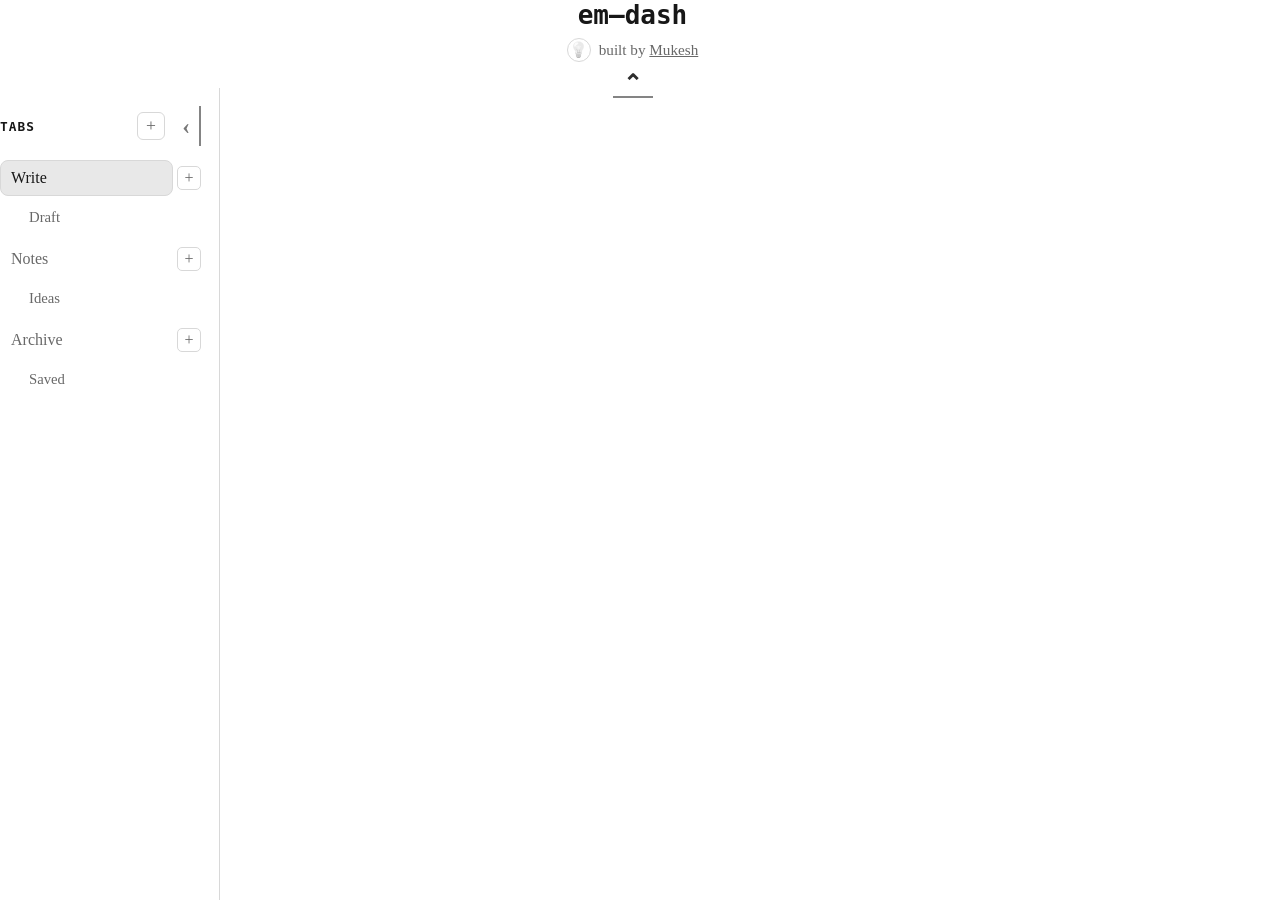
==== index.html @ b26431d6 "Rename sidebar Documents label to Tabs" ====
<!doctype html>
<html lang="en">
<head>
    <meta charset="utf-8">
    <meta name="viewport" content="width=device-width, initial-scale=1">
    <title>em&mdash;dash</title>
    <style>
        :root {
            color-scheme: light;
            --background: #fff;
            --text: #171717;
            --muted: #686868;
            --control: #d8d8d8;
            --hover: #f2f2f2;
            --active: #e8e8e8;
            --rule: #777;
            --flash: rgb(119 119 119 / 14%);
            --flash-edge: rgb(119 119 119 / 62%);
        }

        :root.dark-mode {
            color-scheme: dark;
            --background: #171717;
            --text: #eee;
            --muted: #aaa;
            --control: #505050;
            --hover: #2a2a2a;
            --active: #303030;
            --rule: #8a8a8a;
            --flash: rgb(238 238 238 / 12%);
            --flash-edge: rgb(238 238 238 / 58%);
        }

        html {
            scrollbar-gutter: stable;
            scroll-padding-bottom: 60px;
        }

        * {
            box-sizing: border-box;
        }

        body {
            margin: 0;
            background: var(--background);
            color: var(--text);
        }

        a {
            color: inherit;
        }

        .header {
            position: sticky;
            top: 0;
            z-index: 1;
            display: flex;
            min-height: 88px;
            flex-direction: column;
            align-items: center;
            justify-content: center;
            gap: 8px;
            background: var(--background);
            transition: min-height 180ms ease;
        }

        .header h1,
        .byline {
            margin: 0;
            transition: opacity 180ms ease, transform 180ms ease;
        }

        .header h1,
        .editor {
            font-family: monospace;
        }

        .byline {
            display: flex;
            align-items: center;
            gap: 8px;
            color: var(--muted);
            font-size: 0.95rem;
        }

        button {
            padding: 0;
            background: transparent;
            color: inherit;
            font: inherit;
            cursor: pointer;
        }

        button:focus-visible {
            outline: 2px solid currentColor;
            outline-offset: 3px;
        }

        .theme-toggle {
            display: grid;
            width: 24px;
            height: 24px;
            place-items: center;
            border: 1px solid var(--control);
            border-radius: 50%;
        }

        .theme-toggle::before {
            content: "\1f4a1";
            opacity: 0.45;
            filter: grayscale(1);
            transition: opacity 120ms ease, filter 120ms ease;
        }

        .dark-mode .theme-toggle::before {
            opacity: 1;
            filter: none;
        }

        .theme-toggle:hover,
        .nav-toggle:hover {
            background: var(--hover);
        }

        .nav-toggle {
            display: grid;
            width: 40px;
            height: 28px;
            place-items: center;
            border: 0;
            border-bottom: 2px solid var(--rule);
            opacity: 0.9;
            transition: background 120ms ease, opacity 120ms ease;
        }

        .nav-toggle:hover {
            opacity: 1;
        }

        .nav-toggle::before {
            content: "\2303";
            font-size: 1.45rem;
            font-weight: 600;
            line-height: 0.7;
            animation: chevron 0.8s ease-in-out infinite;
        }

        .nav-collapsed .header {
            min-height: 32px;
        }

        .nav-collapsed .header h1,
        .nav-collapsed .byline {
            position: absolute;
            visibility: hidden;
            opacity: 0;
            transform: translateY(-8px);
        }

        .nav-collapsed .nav-toggle {
            border-top: 2px solid var(--rule);
            border-bottom: 0;
        }

        .nav-collapsed .nav-toggle::before {
            content: "\2304";
        }

        .header.flash {
            animation: flash 420ms ease-out;
        }

        @keyframes chevron {
            50% {
                opacity: 1;
                transform: translateY(3px);
            }
        }

        @keyframes flash {
            28% {
                background: var(--flash);
                box-shadow: inset 0 0 0 2px var(--flash-edge);
            }
        }

        @keyframes sidebar-chevron {
            50% {
                opacity: 1;
                transform: translateX(-3px);
            }
        }

        .workspace {
            display: block;
            width: 100%;
            margin: 0;
            padding: 0 0 40px;
        }

        .sidebar {
            position: fixed;
            left: 0;
            top: 88px;
            z-index: 2;
            width: 220px;
            min-height: calc(100vh - 88px);
            padding: 18px 18px 0 0;
            background: var(--background);
            border-right: 1px solid var(--control);
            color: var(--muted);
            overflow: hidden;
            transition: top 180ms ease, width 180ms ease, min-height 180ms ease, padding 180ms ease;
        }

        .sidebar-collapsed .sidebar {
            width: 42px;
            padding-right: 0;
        }

        .nav-collapsed .sidebar {
            top: 32px;
            min-height: calc(100vh - 32px);
        }

        .sidebar-header {
            display: flex;
            align-items: center;
            justify-content: flex-end;
            gap: 8px;
            margin-bottom: 14px;
        }

        .sidebar-title {
            margin: 0;
            color: var(--text);
            font-family: monospace;
            font-size: 0.8rem;
            letter-spacing: 0.08em;
            text-transform: uppercase;
            transition: opacity 180ms ease, transform 180ms ease;
            margin-right: auto;
        }

        .add-tab,
        .add-subtab {
            display: grid;
            place-items: center;
            border: 1px solid var(--control);
            color: var(--muted);
            background: transparent;
            cursor: pointer;
        }

        .add-tab {
            width: 28px;
            height: 28px;
            border-radius: 6px;
            font-size: 1.1rem;
            line-height: 1;
        }

        .add-tab:hover,
        .add-subtab:hover {
            background: var(--hover);
            color: var(--text);
        }

        .sidebar-toggle {
            display: grid;
            width: 28px;
            height: 40px;
            flex: 0 0 auto;
            place-items: center;
            border: 0;
            border-right: 2px solid var(--rule);
            opacity: 0.9;
            transition: background 120ms ease, opacity 120ms ease;
        }

        .sidebar-toggle:hover {
            background: var(--hover);
            opacity: 1;
        }

        .sidebar-toggle::before {
            content: "\2039";
            font-size: 1.45rem;
            font-weight: 600;
            line-height: 0.7;
            animation: sidebar-chevron 0.8s ease-in-out infinite;
        }

        .sidebar-collapsed .sidebar-toggle {
            border-right: 0;
            border-left: 2px solid var(--rule);
        }

        .sidebar-collapsed .sidebar-toggle::before {
            content: "\203a";
        }

        .sidebar-collapsed .sidebar-title,
        .sidebar-collapsed .tab-list {
            position: absolute;
            visibility: hidden;
            opacity: 0;
            transform: translateX(-8px);
        }

        .sidebar.flash {
            animation: flash 420ms ease-out;
        }

        .tab-list {
            display: grid;
            gap: 6px;
            transition: opacity 180ms ease, transform 180ms ease;
        }

        .tab-group {
            display: grid;
            gap: 4px;
        }

        .tab-row {
            display: grid;
            grid-template-columns: minmax(0, 1fr) 24px;
            gap: 4px;
        }

        .tab-button,
        .tab-rename {
            width: 100%;
            padding: 8px 10px;
            border: 1px solid transparent;
            border-radius: 8px;
            text-align: left;
        }

        .tab-rename {
            background: var(--background);
            color: var(--text);
            font: inherit;
        }

        .tab-button:hover {
            background: var(--hover);
            color: var(--text);
        }

        .tab-button.active {
            border-color: var(--control);
            background: var(--active);
            color: var(--text);
        }

        .subtab-button {
            margin-left: 18px;
            font-size: 0.92rem;
        }

        .add-subtab {
            width: 24px;
            height: 24px;
            align-self: center;
            border-radius: 5px;
            font-size: 1rem;
            line-height: 1;
        }

        main {
            min-width: 0;
        }

        .editor {
            min-height: 60vh;
            max-width: 760px;
            margin: 0 auto;
            padding: 18px 28px 60px;
            outline: none;
            font-size: 18px;
            line-height: 1.25;
        }

        @media (max-width: 640px) {
            .workspace {
                display: block;
                padding: 0 14px 32px;
            }

            .sidebar {
                position: static;
                width: auto;
                min-height: 0;
                padding: 12px 0;
                border-right: 0;
                border-bottom: 1px solid var(--control);
            }

            .sidebar-collapsed .sidebar {
                width: auto;
            }

            .tab-list {
                grid-auto-flow: column;
                grid-auto-columns: minmax(130px, 1fr);
                overflow-x: auto;
                padding-bottom: 6px;
            }

            main {
                padding-left: 0;
            }
        }

        @media (prefers-reduced-motion: reduce) {
            .header,
            .header *,
            .header *::before,
            .workspace,
            .sidebar,
            .sidebar *,
            .sidebar *::before {
                animation: none;
                transition: none;
            }
        }
    </style>
</head>
<body>
    <header class="header" id="header">
        <h1>em&mdash;dash</h1>
        <p class="byline">
            <button
                class="theme-toggle"
                id="theme-toggle"
                type="button"
                aria-label="Switch to dark mode"
                aria-pressed="false"
                title="Switch to dark mode"></button>
            <span>built by <a href="../index.html">Mukesh</a></span>
        </p>
        <button
            class="nav-toggle"
            id="nav-toggle"
            type="button"
            aria-controls="header"
            aria-expanded="true"
            aria-label="Collapse top bar"
            title="Collapse top bar"></button>
    </header>

    <div class="workspace">
        <aside class="sidebar" id="sidebar" aria-label="Tabs">
            <div class="sidebar-header">
                <h2 class="sidebar-title">Tabs</h2>
                <button class="add-tab" id="add-tab" type="button" aria-label="Add tab" title="Add tab">+</button>
                <button
                    class="sidebar-toggle"
                    id="sidebar-toggle"
                    type="button"
                    aria-controls="tab-list"
                    aria-expanded="true"
                    aria-label="Collapse sidebar"
                    title="Collapse sidebar"></button>
            </div>
            <nav class="tab-list" id="tab-list" aria-label="Document tabs"></nav>
        </aside>

        <main>
            <div
                class="editor"
                id="editor"
                contenteditable="true"
                role="textbox"
                aria-multiline="true"></div>
        </main>
    </div>

    <script>
        const root = document.documentElement;
        const header = document.getElementById("header");
        const editor = document.getElementById("editor");
        const sidebar = document.getElementById("sidebar");
        const tabList = document.getElementById("tab-list");
        const addTabButton = document.getElementById("add-tab");
        const navToggle = document.getElementById("nav-toggle");
        const sidebarToggle = document.getElementById("sidebar-toggle");
        const themeToggle = document.getElementById("theme-toggle");
        const caretAnchor = "\u200B";
        const graphemes = new Intl.Segmenter(undefined, { granularity: "grapheme" });
        const inlinePattern = /(?<!\*)(\*{1,3})([^*]+)\1(?!\*)|(?<!_)_([^_]+)_(?!_)/g;
        const defaultTabs = [
            { id: "write", label: "Write", subtabs: [{ id: "draft", label: "Draft" }] },
            { id: "notes", label: "Notes", subtabs: [{ id: "ideas", label: "Ideas" }] },
            { id: "archive", label: "Archive", subtabs: [{ id: "saved", label: "Saved" }] }
        ];
        const tabs = loadTabs();
        let tabClickTimer = null;
        const tabDoubleClickWindow = 400;
        let activeTab = tabs.some((tab) => tab.id === load("active-tab")) ? load("active-tab") : tabs[0].id;
        let activeSubtab = load("active-subtab");
        if (!tabs.find((tab) => tab.id === activeTab)?.subtabs.some((subtab) => subtab.id === activeSubtab)) {
            activeSubtab = null;
        }

        function load(name) {
            try {
                return localStorage.getItem(`em-dash-${name}`);
            } catch {
                return null;
            }
        }

        function save(name, value) {
            try {
                localStorage.setItem(`em-dash-${name}`, value);
            } catch {}
        }

        function cloneDefaultTabs() {
            return defaultTabs.map((tab) => ({
                ...tab,
                subtabs: tab.subtabs.map((subtab) => ({ ...subtab }))
            }));
        }

        function createId(prefix) {
            if (crypto.randomUUID) {
                return `${prefix}-${crypto.randomUUID()}`;
            }
            return `${prefix}-${Date.now()}-${Math.random().toString(36).slice(2)}`;
        }

        function normalizeTabs(value) {
            if (!Array.isArray(value)) {
                return null;
            }

            const normalized = value
                .filter((tab) => tab && typeof tab.id === "string" && typeof tab.label === "string")
                .map((tab) => ({
                    id: tab.id,
                    label: tab.label.trim() || "Untitled tab",
                    subtabs: Array.isArray(tab.subtabs)
                        ? tab.subtabs
                            .filter((subtab) => subtab && typeof subtab.id === "string" && typeof subtab.label === "string")
                            .map((subtab) => ({ id: subtab.id, label: subtab.label.trim() || "Untitled subtab" }))
                        : tab.subtab && typeof tab.subtab.id === "string"
                            ? [{ id: tab.subtab.id, label: tab.subtab.label || "Untitled subtab" }]
                            : []
                }));

            return normalized.length ? normalized : null;
        }

        function loadTabs() {
            const stored = load("tabs");
            if (!stored) {
                return cloneDefaultTabs();
            }

            try {
                const parsed = JSON.parse(stored);
                const loadedTabs = normalizeTabs(parsed);
                if (loadedTabs) {
                    return loadedTabs;
                }

                const legacyTabs = defaultTabs.map((tab) => ({
                    ...tab,
                    label: parsed[tab.id]?.label || tab.label,
                    subtabs: parsed[tab.id]?.subtab
                        ? [{ ...tab.subtabs[0], label: parsed[tab.id].subtab }]
                        : tab.subtabs.map((subtab) => ({ ...subtab }))
                }));
                return legacyTabs;
            } catch {
                return cloneDefaultTabs();
            }
        }

        function saveTabs() {
            save("tabs", JSON.stringify(tabs));
        }

        function currentDocumentKey() {
            return ["draft", activeTab, activeSubtab].filter(Boolean).join("-");
        }

        function saveDraft() {
            save(currentDocumentKey(), editor.innerHTML.replaceAll(caretAnchor, ""));
        }

        function loadDraft() {
            const legacyDraft = activeTab === tabs[0].id && !activeSubtab ? load("draft") : null;
            editor.innerHTML = load(currentDocumentKey()) ?? legacyDraft ?? "";
            const activeTabData = tabs.find((tab) => tab.id === activeTab);
            const activeLabel = activeTabData?.label;
            const subtabLabel = activeTabData?.subtabs.find((subtab) => subtab.id === activeSubtab)?.label;
            editor.setAttribute("aria-label", `${activeLabel}${subtabLabel ? `, ${subtabLabel}` : ""} document`);
        }

        function setActiveDocument(tabId, subtabId = null, persist = false) {
            saveDraft();
            activeTab = tabId;
            activeSubtab = subtabId;
            renderTabs();
            loadDraft();
            if (persist) {
                save("active-tab", activeTab);
                save("active-subtab", activeSubtab ?? "");
            }
            editor.focus({ preventScroll: true });
        }

        function renderTabs() {
            tabList.replaceChildren(...tabs.map((tab) => {
                const group = document.createElement("div");
                group.className = "tab-group";

                const tabRow = document.createElement("div");
                tabRow.className = "tab-row";
                tabRow.append(createTabButton(tab, tab.label, null));
                tabRow.append(createAddSubtabButton(tab));
                group.append(tabRow);
                group.append(...tab.subtabs.map((subtab) => createTabButton(tab, subtab.label, subtab)));

                return group;
            }));
        }

        function createTabButton(tab, label, subtab) {
            const isSubtab = Boolean(subtab);
            const isActive = activeTab === tab.id && activeSubtab === (subtab?.id ?? null);
            const button = document.createElement("button");
            button.className = `tab-button${isSubtab ? " subtab-button" : ""}${isActive ? " active" : ""}`;
            button.type = "button";
            button.textContent = label;
            button.dataset.tabId = tab.id;
            if (subtab) {
                button.dataset.subtabId = subtab.id;
            }
            button.setAttribute("aria-pressed", String(isActive));
            button.title = "Double-click to rename";
            button.addEventListener("click", () => {
                clearTimeout(tabClickTimer);
                tabClickTimer = setTimeout(() => {
                    tabClickTimer = null;
                    setActiveDocument(tab.id, subtab?.id ?? null, true);
                }, tabDoubleClickWindow);
            });
            button.addEventListener("dblclick", (event) => {
                event.preventDefault();
                clearTimeout(tabClickTimer);
                startRename(button, tab, subtab);
            });
            return button;
        }

        function createAddSubtabButton(tab) {
            const button = document.createElement("button");
            button.className = "add-subtab";
            button.type = "button";
            button.textContent = "+";
            button.title = `Add subtab to ${tab.label}`;
            button.setAttribute("aria-label", `Add subtab to ${tab.label}`);
            button.addEventListener("click", () => addSubtab(tab));
            return button;
        }

        function focusRename(tabId, subtabId = null) {
            const selector = subtabId
                ? `.tab-button[data-tab-id="${tabId}"][data-subtab-id="${subtabId}"]`
                : `.tab-button[data-tab-id="${tabId}"]:not([data-subtab-id])`;
            const button = tabList.querySelector(selector);
            if (button) {
                startRename(button, tabs.find((tab) => tab.id === tabId), subtabId
                    ? tabs.find((tab) => tab.id === tabId).subtabs.find((subtab) => subtab.id === subtabId)
                    : null);
            }
        }

        function addTab() {
            const tab = { id: createId("tab"), label: "New tab", subtabs: [] };
            tabs.push(tab);
            saveTabs();
            setActiveDocument(tab.id, null, true);
            focusRename(tab.id);
        }

        function addSubtab(tab) {
            const subtab = { id: createId("subtab"), label: "New subtab" };
            tab.subtabs.push(subtab);
            saveTabs();
            setActiveDocument(tab.id, subtab.id, true);
            focusRename(tab.id, subtab.id);
        }

        function startRename(button, tab, subtab) {
            clearTimeout(tabClickTimer);
            const input = document.createElement("input");
            input.className = button.className.replace("tab-button", "tab-rename");
            input.value = subtab ? subtab.label : tab.label;
            input.setAttribute("aria-label", `Rename ${subtab ? "subtab" : "tab"}`);
            button.replaceWith(input);
            input.focus();
            input.select();

            let renamed = false;
            const finish = (commit) => {
                if (renamed) {
                    return;
                }
                renamed = true;
                if (commit) {
                    const nextLabel = input.value.trim();
                    if (nextLabel) {
                        if (subtab) {
                            subtab.label = nextLabel;
                        } else {
                            tab.label = nextLabel;
                        }
                        saveTabs();
                    }
                }
                renderTabs();
                loadDraft();
            };

            input.addEventListener("blur", () => finish(true), { once: true });
            input.addEventListener("keydown", (event) => {
                if (event.key === "Enter") {
                    event.preventDefault();
                    finish(true);
                } else if (event.key === "Escape") {
                    event.preventDefault();
                    finish(false);
                }
            });
        }

        function setDarkMode(dark, persist = false) {
            const action = dark ? "Switch to light mode" : "Switch to dark mode";
            root.classList.toggle("dark-mode", dark);
            themeToggle.setAttribute("aria-pressed", String(dark));
            themeToggle.setAttribute("aria-label", action);
            themeToggle.title = action;

            if (persist) {
                save("dark-mode", dark);
            }
        }

        function setSidebarCollapsed(collapsed, persist = false) {
            const action = collapsed ? "Expand sidebar" : "Collapse sidebar";
            root.classList.toggle("sidebar-collapsed", collapsed);
            sidebarToggle.setAttribute("aria-expanded", String(!collapsed));
            sidebarToggle.setAttribute("aria-label", action);
            sidebarToggle.title = action;

            if (persist) {
                sidebar.classList.remove("flash");
                requestAnimationFrame(() => sidebar.classList.add("flash"));
                save("sidebar-collapsed", collapsed);
            }
        }

        function setNavCollapsed(collapsed, persist = false) {
            const action = collapsed ? "Expand top bar" : "Collapse top bar";
            root.classList.toggle("nav-collapsed", collapsed);
            navToggle.setAttribute("aria-expanded", String(!collapsed));
            navToggle.setAttribute("aria-label", action);
            navToggle.title = action;

            if (persist) {
                header.classList.remove("flash");
                requestAnimationFrame(() => header.classList.add("flash"));
                save("nav-collapsed", collapsed);
            }
        }

        header.addEventListener("mousedown", (event) => {
            if (event.target.closest("button")) {
                event.preventDefault();
            }
        });

        themeToggle.addEventListener("click", () => {
            setDarkMode(!root.classList.contains("dark-mode"), true);
            editor.focus({ preventScroll: true });
        });

        navToggle.addEventListener("click", () => {
            setNavCollapsed(!root.classList.contains("nav-collapsed"), true);
            editor.focus({ preventScroll: true });
        });

        addTabButton.addEventListener("click", addTab);

        sidebarToggle.addEventListener("click", () => {
            setSidebarCollapsed(!root.classList.contains("sidebar-collapsed"), true);
            editor.focus({ preventScroll: true });
        });

        editor.addEventListener("beforeinput", (event) => {
            if (event.inputType !== "deleteContentBackward") {
                return;
            }

            const selection = getSelection();
            const node = selection.anchorNode;
            const offset = selection.anchorOffset;

            if (selection.isCollapsed && node?.nodeType === Node.TEXT_NODE && node.data[offset - 1] === caretAnchor) {
                let previous = offset === 1 ? node.previousSibling : null;

                while (previous?.nodeType === Node.TEXT_NODE && !previous.data) {
                    const empty = previous;
                    previous = previous.previousSibling;
                    empty.remove();
                }

                if (previous?.nodeType === Node.ELEMENT_NODE && previous.matches("strong, em")) {
                    event.preventDefault();
                    const walker = document.createTreeWalker(previous, NodeFilter.SHOW_TEXT);
                    let lastText;

                    while (walker.nextNode()) {
                        lastText = walker.currentNode;
                    }

                    if (lastText?.data) {
                        const last = [...graphemes.segment(lastText.data)].at(-1);
                        lastText.deleteData(last.index, lastText.length - last.index);
                    }
                    previous.after(node);
                    if (!previous.textContent) {
                        previous.remove();
                    }

                    selection.collapse(node, node.length);
                    saveDraft();
                    return;
                }

                node.deleteData(offset - 1, 1);
                selection.collapse(node, offset - 1);
            }
        });

        editor.addEventListener("input", (event) => {
            if (event.data !== " " || !formatBlock()) {
                formatInline();
            }
            saveDraft();
        });

        function formatBlock() {
            const selection = getSelection();
            const anchor = selection.anchorNode;
            const element = anchor?.nodeType === Node.ELEMENT_NODE ? anchor : anchor?.parentElement;
            let block = element?.closest("div, p, h1, h2, h3, blockquote, li");

            if (!selection.rangeCount || !block) {
                return false;
            }

            const text = block.textContent.replaceAll(caretAnchor, "");
            const match = /^(#{1,3}|>|-|\d+\.)\s/.exec(text);
            if (!match) {
                return false;
            }

            if (block === editor) {
                block = document.createElement("div");
                block.append(...editor.childNodes);
                editor.append(block);
            }

            const mark = match[1];
            const content = text.slice(match[0].length);

            if (mark.startsWith("#")) {
                replaceBlock(block, `h${mark.length}`, content);
            } else if (mark === ">") {
                replaceBlock(block, "blockquote", content);
            } else {
                replaceWithList(block, mark === "-" ? "ul" : "ol", content);
            }
            return true;
        }

        function replaceBlock(block, tag, text) {
            const replacement = document.createElement(tag);
            replacement.append(text || document.createElement("br"));
            block.replaceWith(replacement);
            placeCaretAtEnd(replacement);
        }

        function replaceWithList(block, tag, text) {
            if (block.matches("li") && block.parentElement?.matches(tag)) {
                block.replaceChildren(text || document.createElement("br"));
                placeCaretAtEnd(block);
                return;
            }

            const list = document.createElement(tag);
            const item = document.createElement("li");
            item.append(text || document.createElement("br"));
            list.append(item);
            block.replaceWith(list);
            placeCaretAtEnd(item);
        }

        function formatInline() {
            const caret = markCaret();
            const cleanup = document.createTreeWalker(editor, NodeFilter.SHOW_TEXT);
            while (cleanup.nextNode()) {
                cleanup.currentNode.data = cleanup.currentNode.data.replaceAll(caretAnchor, "");
            }
            editor.normalize();

            const walker = document.createTreeWalker(editor, NodeFilter.SHOW_TEXT);
            const nodes = [];

            while (walker.nextNode()) {
                const node = walker.currentNode;
                if (node.data.trim() && !node.parentElement?.closest("strong, em, [data-caret]")) {
                    nodes.push(node);
                }
            }
            nodes.forEach(formatTextNode);
            restoreCaret(caret);
        }

        function formatTextNode(node) {
            const fragment = document.createDocumentFragment();
            let end = 0;
            let changed = false;

            for (const match of node.data.matchAll(inlinePattern)) {
                const mark = match[1] || "_";
                const text = match[2] ?? match[3];
                let element = document.createElement(mark.length === 2 ? "strong" : "em");
                element.textContent = text;

                if (mark.length === 3) {
                    const strong = document.createElement("strong");
                    strong.append(element);
                    element = strong;
                }

                fragment.append(node.data.slice(end, match.index), element);
                end = match.index + match[0].length;
                changed = true;
            }

            if (changed) {
                fragment.append(node.data.slice(end));
                node.replaceWith(fragment);
            }
        }

        function markCaret() {
            const selection = getSelection();
            if (!selection.rangeCount) {
                return null;
            }

            const marker = document.createElement("span");
            marker.dataset.caret = "";
            selection.getRangeAt(0).insertNode(marker);
            return marker;
        }

        function restoreCaret(marker) {
            if (!marker?.isConnected) {
                return;
            }

            const anchor = document.createTextNode(caretAnchor);
            marker.replaceWith(anchor);
            const range = document.createRange();
            range.setStart(anchor, 1);
            range.collapse(true);

            const selection = getSelection();
            selection.removeAllRanges();
            selection.addRange(range);
        }

        function placeCaretAtEnd(element) {
            const range = document.createRange();
            range.selectNodeContents(element);
            range.collapse(false);

            const selection = getSelection();
            selection.removeAllRanges();
            selection.addRange(range);
        }

        setDarkMode(load("dark-mode") === "true");
        setNavCollapsed(load("nav-collapsed") === "true");
        setSidebarCollapsed(load("sidebar-collapsed") === "true");
        renderTabs();
        loadDraft();
        editor.focus();
    </script>
</body>
</html>
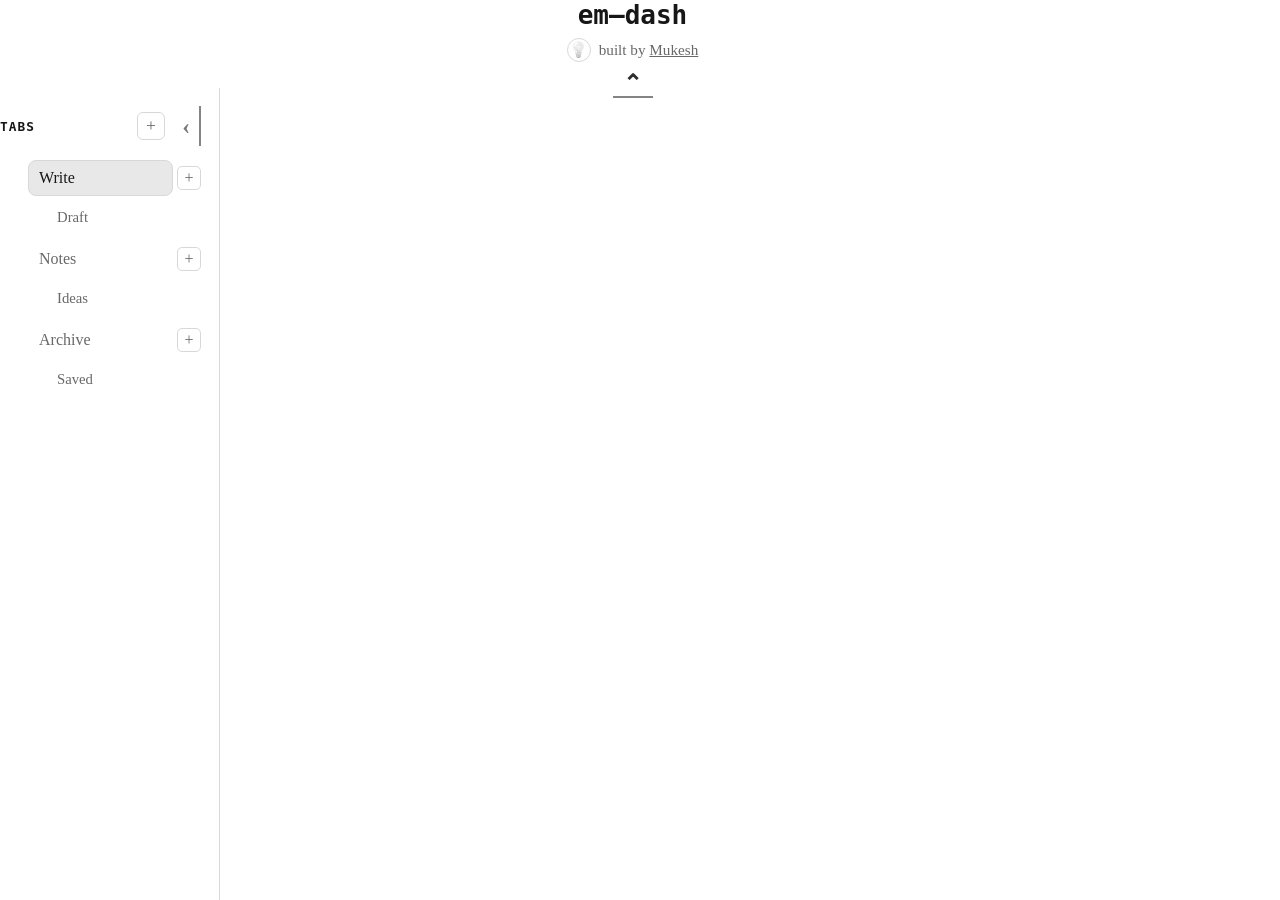
==== commit 344d5564: "Add tab and subtab deletion controls" ====
--- a/index.html
+++ b/index.html
@@ -323,9 +323,10 @@
             gap: 4px;
         }
 
-        .tab-row {
+        .tab-row,
+        .subtab-row {
             display: grid;
-            grid-template-columns: minmax(0, 1fr) 24px;
+            grid-template-columns: 24px minmax(0, 1fr) 24px;
             gap: 4px;
         }
 
@@ -356,8 +357,41 @@
         }
 
         .subtab-button {
+            font-size: 0.92rem;
+        }
+
+        .subtab-row {
             margin-left: 18px;
-            font-size: 0.92rem;
+        }
+
+        .delete-tab {
+            display: grid;
+            width: 24px;
+            height: 24px;
+            align-self: center;
+            place-items: center;
+            border: 1px solid transparent;
+            border-radius: 5px;
+            color: var(--muted);
+            opacity: 0;
+            transition: background 120ms ease, color 120ms ease, opacity 120ms ease;
+        }
+
+        .tab-row:hover .delete-tab,
+        .subtab-row:hover .delete-tab,
+        .delete-tab:focus-visible {
+            opacity: 1;
+        }
+
+        .delete-tab:hover {
+            background: var(--hover);
+            color: var(--text);
+        }
+
+        .delete-tab svg {
+            width: 14px;
+            height: 14px;
+            fill: currentColor;
         }
 
         .add-subtab {
@@ -622,10 +656,18 @@
 
                 const tabRow = document.createElement("div");
                 tabRow.className = "tab-row";
+                tabRow.append(createDeleteButton(tab, null));
                 tabRow.append(createTabButton(tab, tab.label, null));
                 tabRow.append(createAddSubtabButton(tab));
                 group.append(tabRow);
-                group.append(...tab.subtabs.map((subtab) => createTabButton(tab, subtab.label, subtab)));
+                group.append(...tab.subtabs.map((subtab) => {
+                    const subtabRow = document.createElement("div");
+                    subtabRow.className = "subtab-row";
+                    subtabRow.append(createDeleteButton(tab, subtab));
+                    subtabRow.append(createTabButton(tab, subtab.label, subtab));
+                    subtabRow.append(document.createElement("span"));
+                    return subtabRow;
+                }));
 
                 return group;
             }));
@@ -668,6 +710,58 @@
             button.setAttribute("aria-label", `Add subtab to ${tab.label}`);
             button.addEventListener("click", () => addSubtab(tab));
             return button;
+        }
+
+        function createDeleteButton(tab, subtab) {
+            const itemLabel = subtab ? subtab.label : tab.label;
+            const button = document.createElement("button");
+            button.className = "delete-tab";
+            button.type = "button";
+            button.innerHTML = '<svg viewBox="0 0 24 24" aria-hidden="true"><path d="M9 3h6l1 2h4v2h-1v13H5V7H4V5h4l1-2zm-2 4v11h10V7H7zm2 2h2v7H9V9zm4 0h2v7h-2V9z"></path></svg>';
+            const canDelete = Boolean(subtab) || tabs.length > 1;
+            button.title = canDelete ? `Delete ${itemLabel}` : "At least one tab is required";
+            button.setAttribute("aria-label", button.title);
+            button.disabled = !canDelete;
+            button.addEventListener("click", (event) => {
+                event.stopPropagation();
+                deleteTabItem(tab, subtab);
+            });
+            return button;
+        }
+
+        function deleteTabItem(tab, subtab) {
+            const itemLabel = subtab ? subtab.label : tab.label;
+            if (!subtab && tabs.length === 1) {
+                return;
+            }
+            const subtabWarning = !subtab && tab.subtabs.length
+                ? ` ${tab.subtabs.length} subtab${tab.subtabs.length === 1 ? "" : "s"} will also be deleted.`
+                : "";
+            if (!window.confirm(`Delete ${itemLabel}?${subtabWarning}`)) {
+                return;
+            }
+
+            saveDraft();
+            if (subtab) {
+                tab.subtabs = tab.subtabs.filter((candidate) => candidate.id !== subtab.id);
+                saveTabs();
+                if (activeTab === tab.id && activeSubtab === subtab.id) {
+                    setActiveDocument(tab.id, tab.subtabs[0]?.id ?? null, true);
+                } else {
+                    renderTabs();
+                }
+                return;
+            }
+
+            const deletedIndex = tabs.findIndex((candidate) => candidate.id === tab.id);
+            tabs.splice(deletedIndex, 1);
+            saveTabs();
+            if (activeTab === tab.id) {
+                const nextTab = tabs[deletedIndex] || tabs[deletedIndex - 1] || tabs[0];
+                setActiveDocument(nextTab.id, nextTab.subtabs[0]?.id ?? null, true);
+            } else {
+                renderTabs();
+            }
         }
 
         function focusRename(tabId, subtabId = null) {
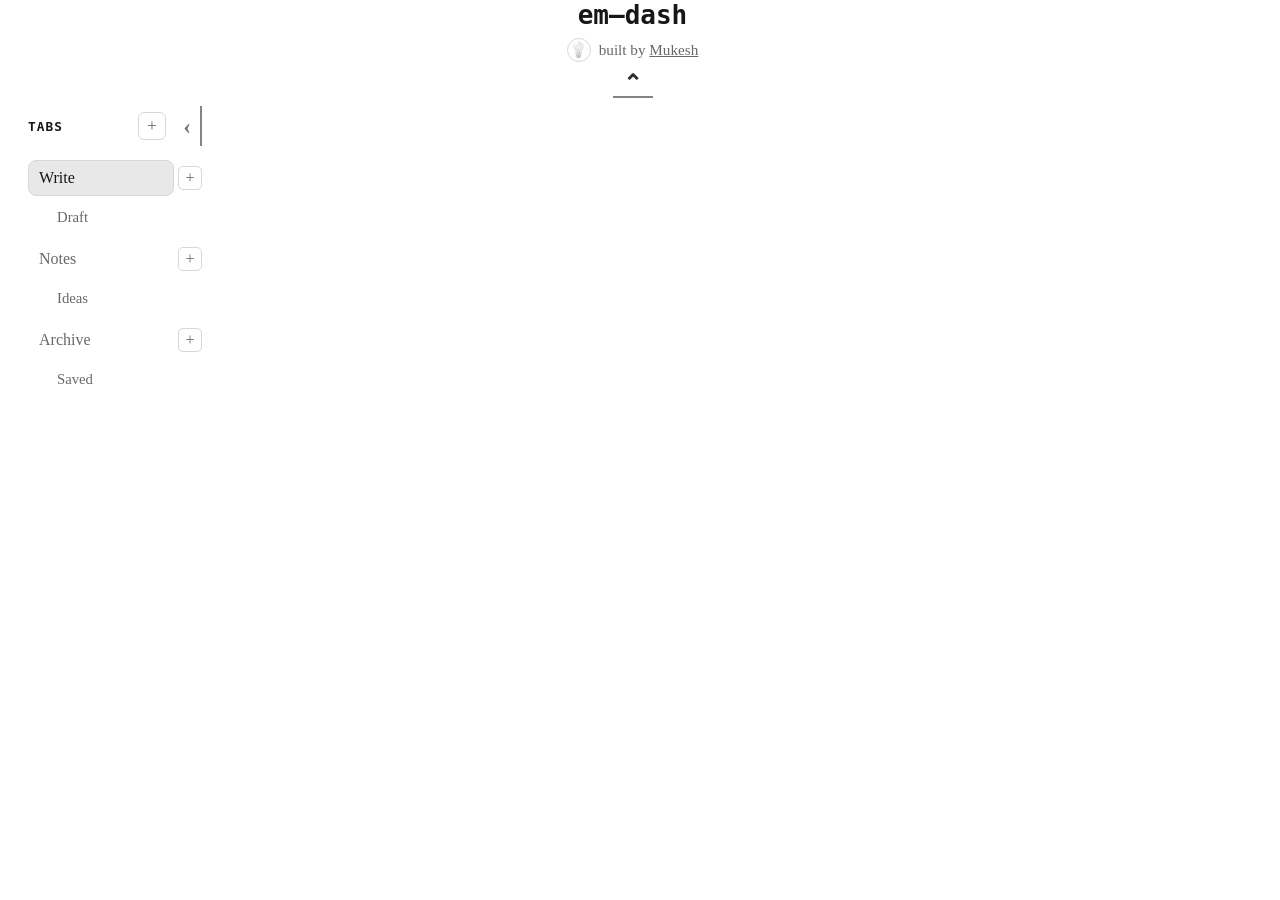
==== commit 29afb7d2: "Position sidebar title independently of header controls" ====
--- a/index.html
+++ b/index.html
@@ -207,7 +207,6 @@
             min-height: calc(100vh - 88px);
             padding: 18px 18px 0 0;
             background: var(--background);
-            border-right: 1px solid var(--control);
             color: var(--muted);
             overflow: hidden;
             transition: top 180ms ease, width 180ms ease, min-height 180ms ease, padding 180ms ease;
@@ -224,6 +223,7 @@
         }
 
         .sidebar-header {
+            position: relative;
             display: flex;
             align-items: center;
             justify-content: flex-end;
@@ -232,6 +232,8 @@
         }
 
         .sidebar-title {
+            position: absolute;
+            left: 28px;
             margin: 0;
             color: var(--text);
             font-family: monospace;
@@ -239,7 +241,6 @@
             letter-spacing: 0.08em;
             text-transform: uppercase;
             transition: opacity 180ms ease, transform 180ms ease;
-            margin-right: auto;
         }
 
         .add-tab,
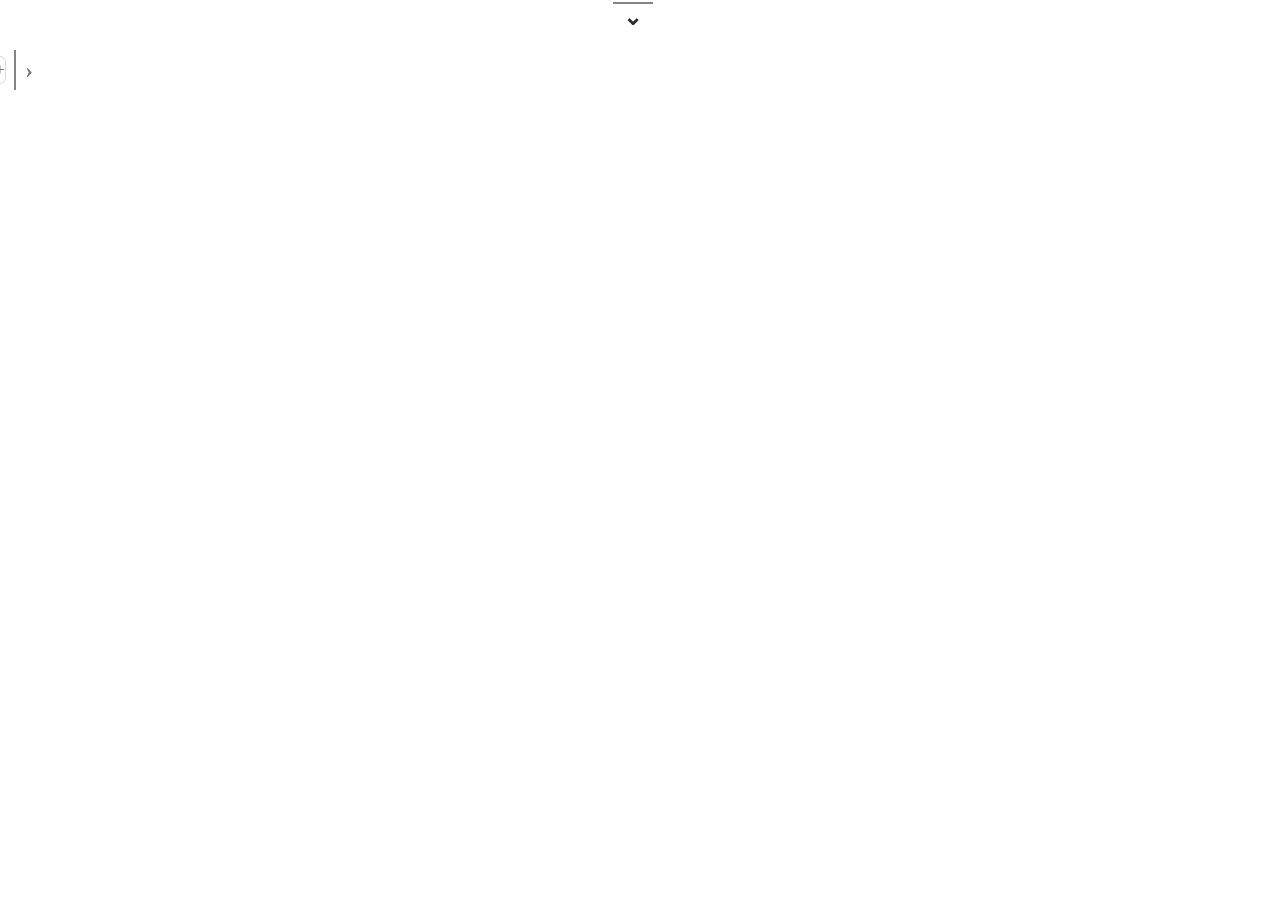
==== commit 560c5bd7: "Improve tab navigation layout and persistence" ====
--- a/index.html
+++ b/index.html
@@ -96,11 +96,19 @@
             outline-offset: 3px;
         }
 
+        .theme-toggle,
+        .nav-toggle,
+        .sidebar-toggle,
+        .add-tab,
+        .add-subtab,
+        .delete-tab {
+            display: grid;
+            place-items: center;
+        }
+
         .theme-toggle {
-            display: grid;
             width: 24px;
             height: 24px;
-            place-items: center;
             border: 1px solid var(--control);
             border-radius: 50%;
         }
@@ -118,15 +126,17 @@
         }
 
         .theme-toggle:hover,
-        .nav-toggle:hover {
+        .nav-toggle:hover,
+        .sidebar-toggle:hover,
+        .add-tab:hover,
+        .add-subtab:hover,
+        .delete-tab:hover {
             background: var(--hover);
         }
 
         .nav-toggle {
-            display: grid;
             width: 40px;
             height: 28px;
-            place-items: center;
             border: 0;
             border-bottom: 2px solid var(--rule);
             opacity: 0.9;
@@ -192,24 +202,22 @@
         }
 
         .workspace {
-            display: block;
-            width: 100%;
-            margin: 0;
-            padding: 0 0 40px;
+            padding-bottom: 40px;
         }
 
         .sidebar {
             position: fixed;
             left: 0;
             top: 88px;
+            bottom: 0;
             z-index: 2;
             width: 220px;
-            min-height: calc(100vh - 88px);
             padding: 18px 18px 0 0;
             background: var(--background);
             color: var(--muted);
-            overflow: hidden;
-            transition: top 180ms ease, width 180ms ease, min-height 180ms ease, padding 180ms ease;
+            overflow-x: hidden;
+            overflow-y: auto;
+            transition: top 180ms ease, width 180ms ease, padding 180ms ease;
         }
 
         .sidebar-collapsed .sidebar {
@@ -219,7 +227,6 @@
 
         .nav-collapsed .sidebar {
             top: 32px;
-            min-height: calc(100vh - 32px);
         }
 
         .sidebar-header {
@@ -245,12 +252,8 @@
 
         .add-tab,
         .add-subtab {
-            display: grid;
-            place-items: center;
             border: 1px solid var(--control);
             color: var(--muted);
-            background: transparent;
-            cursor: pointer;
         }
 
         .add-tab {
@@ -263,16 +266,13 @@
 
         .add-tab:hover,
         .add-subtab:hover {
-            background: var(--hover);
             color: var(--text);
         }
 
         .sidebar-toggle {
-            display: grid;
             width: 28px;
             height: 40px;
             flex: 0 0 auto;
-            place-items: center;
             border: 0;
             border-right: 2px solid var(--rule);
             opacity: 0.9;
@@ -280,7 +280,6 @@
         }
 
         .sidebar-toggle:hover {
-            background: var(--hover);
             opacity: 1;
         }
 
@@ -327,8 +326,16 @@
         .tab-row,
         .subtab-row {
             display: grid;
+            gap: 4px;
+        }
+
+        .tab-row {
             grid-template-columns: 24px minmax(0, 1fr) 24px;
-            gap: 4px;
+        }
+
+        .subtab-row {
+            grid-template-columns: 24px minmax(0, 1fr);
+            margin-left: 18px;
         }
 
         .tab-button,
@@ -361,16 +368,10 @@
             font-size: 0.92rem;
         }
 
-        .subtab-row {
-            margin-left: 18px;
-        }
-
         .delete-tab {
-            display: grid;
             width: 24px;
             height: 24px;
             align-self: center;
-            place-items: center;
             border: 1px solid transparent;
             border-radius: 5px;
             color: var(--muted);
@@ -385,7 +386,6 @@
         }
 
         .delete-tab:hover {
-            background: var(--hover);
             color: var(--text);
         }
 
@@ -402,10 +402,6 @@
             border-radius: 5px;
             font-size: 1rem;
             line-height: 1;
-        }
-
-        main {
-            min-width: 0;
         }
 
         .editor {
@@ -420,17 +416,16 @@
 
         @media (max-width: 640px) {
             .workspace {
-                display: block;
                 padding: 0 14px 32px;
             }
 
             .sidebar {
                 position: static;
+                bottom: auto;
                 width: auto;
-                min-height: 0;
                 padding: 12px 0;
-                border-right: 0;
                 border-bottom: 1px solid var(--control);
+                overflow: visible;
             }
 
             .sidebar-collapsed .sidebar {
@@ -444,16 +439,12 @@
                 padding-bottom: 6px;
             }
 
-            main {
-                padding-left: 0;
-            }
         }
 
         @media (prefers-reduced-motion: reduce) {
             .header,
             .header *,
             .header *::before,
-            .workspace,
             .sidebar,
             .sidebar *,
             .sidebar *::before {
@@ -526,6 +517,8 @@
         const caretAnchor = "\u200B";
         const graphemes = new Intl.Segmenter(undefined, { granularity: "grapheme" });
         const inlinePattern = /(?<!\*)(\*{1,3})([^*]+)\1(?!\*)|(?<!_)_([^_]+)_(?!_)/g;
+        const storagePrefix = "em-dash-";
+        const tabDoubleClickWindow = 400;
         const defaultTabs = [
             { id: "write", label: "Write", subtabs: [{ id: "draft", label: "Draft" }] },
             { id: "notes", label: "Notes", subtabs: [{ id: "ideas", label: "Ideas" }] },
@@ -533,8 +526,8 @@
         ];
         const tabs = loadTabs();
         let tabClickTimer = null;
-        const tabDoubleClickWindow = 400;
-        let activeTab = tabs.some((tab) => tab.id === load("active-tab")) ? load("active-tab") : tabs[0].id;
+        const storedActiveTab = load("active-tab");
+        let activeTab = tabs.some((tab) => tab.id === storedActiveTab) ? storedActiveTab : tabs[0].id;
         let activeSubtab = load("active-subtab");
         if (!tabs.find((tab) => tab.id === activeTab)?.subtabs.some((subtab) => subtab.id === activeSubtab)) {
             activeSubtab = null;
@@ -542,7 +535,7 @@
 
         function load(name) {
             try {
-                return localStorage.getItem(`em-dash-${name}`);
+                return localStorage.getItem(storagePrefix + name);
             } catch {
                 return null;
             }
@@ -550,8 +543,13 @@
 
         function save(name, value) {
             try {
-                localStorage.setItem(`em-dash-${name}`, value);
+                localStorage.setItem(storagePrefix + name, value);
             } catch {}
+        }
+
+        function labelButton(button, label) {
+            button.setAttribute("aria-label", label);
+            button.title = label;
         }
 
         function cloneDefaultTabs() {
@@ -562,10 +560,9 @@
         }
 
         function createId(prefix) {
-            if (crypto.randomUUID) {
-                return `${prefix}-${crypto.randomUUID()}`;
-            }
-            return `${prefix}-${Date.now()}-${Math.random().toString(36).slice(2)}`;
+            const id = globalThis.crypto?.randomUUID?.()
+                || `${Date.now()}-${Math.random().toString(36).slice(2)}`;
+            return `${prefix}-${id}`;
         }
 
         function normalizeTabs(value) {
@@ -573,19 +570,26 @@
                 return null;
             }
 
-            const normalized = value
-                .filter((tab) => tab && typeof tab.id === "string" && typeof tab.label === "string")
-                .map((tab) => ({
+            const normalized = value.flatMap((tab) => {
+                if (!tab || typeof tab.id !== "string" || typeof tab.label !== "string") {
+                    return [];
+                }
+
+                const subtabs = Array.isArray(tab.subtabs)
+                    ? tab.subtabs
+                    : tab.subtab ? [tab.subtab] : [];
+
+                return [{
                     id: tab.id,
                     label: tab.label.trim() || "Untitled tab",
-                    subtabs: Array.isArray(tab.subtabs)
-                        ? tab.subtabs
-                            .filter((subtab) => subtab && typeof subtab.id === "string" && typeof subtab.label === "string")
-                            .map((subtab) => ({ id: subtab.id, label: subtab.label.trim() || "Untitled subtab" }))
-                        : tab.subtab && typeof tab.subtab.id === "string"
-                            ? [{ id: tab.subtab.id, label: tab.subtab.label || "Untitled subtab" }]
-                            : []
-                }));
+                    subtabs: subtabs
+                        .filter((subtab) => subtab && typeof subtab.id === "string" && typeof subtab.label === "string")
+                        .map((subtab) => ({
+                            id: subtab.id,
+                            label: subtab.label.trim() || "Untitled subtab"
+                        }))
+                }];
+            });
 
             return normalized.length ? normalized : null;
         }
@@ -603,14 +607,16 @@
                     return loadedTabs;
                 }
 
-                const legacyTabs = defaultTabs.map((tab) => ({
-                    ...tab,
-                    label: parsed[tab.id]?.label || tab.label,
-                    subtabs: parsed[tab.id]?.subtab
-                        ? [{ ...tab.subtabs[0], label: parsed[tab.id].subtab }]
-                        : tab.subtabs.map((subtab) => ({ ...subtab }))
-                }));
-                return legacyTabs;
+                return defaultTabs.map((tab) => {
+                    const savedTab = parsed?.[tab.id];
+                    return {
+                        ...tab,
+                        label: savedTab?.label || tab.label,
+                        subtabs: savedTab?.subtab
+                            ? [{ ...tab.subtabs[0], label: savedTab.subtab }]
+                            : tab.subtabs.map((subtab) => ({ ...subtab }))
+                    };
+                });
             } catch {
                 return cloneDefaultTabs();
             }
@@ -637,16 +643,14 @@
             editor.setAttribute("aria-label", `${activeLabel}${subtabLabel ? `, ${subtabLabel}` : ""} document`);
         }
 
-        function setActiveDocument(tabId, subtabId = null, persist = false) {
+        function setActiveDocument(tabId, subtabId = null) {
             saveDraft();
             activeTab = tabId;
             activeSubtab = subtabId;
+            save("active-tab", activeTab);
+            save("active-subtab", activeSubtab ?? "");
             renderTabs();
             loadDraft();
-            if (persist) {
-                save("active-tab", activeTab);
-                save("active-subtab", activeSubtab ?? "");
-            }
             editor.focus({ preventScroll: true });
         }
 
@@ -654,33 +658,31 @@
             tabList.replaceChildren(...tabs.map((tab) => {
                 const group = document.createElement("div");
                 group.className = "tab-group";
-
-                const tabRow = document.createElement("div");
-                tabRow.className = "tab-row";
-                tabRow.append(createDeleteButton(tab, null));
-                tabRow.append(createTabButton(tab, tab.label, null));
-                tabRow.append(createAddSubtabButton(tab));
-                group.append(tabRow);
-                group.append(...tab.subtabs.map((subtab) => {
-                    const subtabRow = document.createElement("div");
-                    subtabRow.className = "subtab-row";
-                    subtabRow.append(createDeleteButton(tab, subtab));
-                    subtabRow.append(createTabButton(tab, subtab.label, subtab));
-                    subtabRow.append(document.createElement("span"));
-                    return subtabRow;
-                }));
-
+                group.append(
+                    createTabRow(tab),
+                    ...tab.subtabs.map((subtab) => createTabRow(tab, subtab))
+                );
                 return group;
             }));
         }
 
-        function createTabButton(tab, label, subtab) {
+        function createTabRow(tab, subtab = null) {
+            const row = document.createElement("div");
+            row.className = subtab ? "subtab-row" : "tab-row";
+            row.append(createDeleteButton(tab, subtab), createTabButton(tab, subtab));
+            if (!subtab) {
+                row.append(createAddSubtabButton(tab));
+            }
+            return row;
+        }
+
+        function createTabButton(tab, subtab = null) {
             const isSubtab = Boolean(subtab);
             const isActive = activeTab === tab.id && activeSubtab === (subtab?.id ?? null);
             const button = document.createElement("button");
             button.className = `tab-button${isSubtab ? " subtab-button" : ""}${isActive ? " active" : ""}`;
             button.type = "button";
-            button.textContent = label;
+            button.textContent = subtab?.label ?? tab.label;
             button.dataset.tabId = tab.id;
             if (subtab) {
                 button.dataset.subtabId = subtab.id;
@@ -688,18 +690,23 @@
             button.setAttribute("aria-pressed", String(isActive));
             button.title = "Double-click to rename";
             button.addEventListener("click", () => {
-                clearTimeout(tabClickTimer);
+                cancelTabClick();
                 tabClickTimer = setTimeout(() => {
                     tabClickTimer = null;
-                    setActiveDocument(tab.id, subtab?.id ?? null, true);
+                    setActiveDocument(tab.id, subtab?.id ?? null);
                 }, tabDoubleClickWindow);
             });
             button.addEventListener("dblclick", (event) => {
                 event.preventDefault();
-                clearTimeout(tabClickTimer);
+                cancelTabClick();
                 startRename(button, tab, subtab);
             });
             return button;
+        }
+
+        function cancelTabClick() {
+            clearTimeout(tabClickTimer);
+            tabClickTimer = null;
         }
 
         function createAddSubtabButton(tab) {
@@ -707,8 +714,7 @@
             button.className = "add-subtab";
             button.type = "button";
             button.textContent = "+";
-            button.title = `Add subtab to ${tab.label}`;
-            button.setAttribute("aria-label", `Add subtab to ${tab.label}`);
+            labelButton(button, `Add subtab to ${tab.label}`);
             button.addEventListener("click", () => addSubtab(tab));
             return button;
         }
@@ -720,13 +726,9 @@
             button.type = "button";
             button.innerHTML = '<svg viewBox="0 0 24 24" aria-hidden="true"><path d="M9 3h6l1 2h4v2h-1v13H5V7H4V5h4l1-2zm-2 4v11h10V7H7zm2 2h2v7H9V9zm4 0h2v7h-2V9z"></path></svg>';
             const canDelete = Boolean(subtab) || tabs.length > 1;
-            button.title = canDelete ? `Delete ${itemLabel}` : "At least one tab is required";
-            button.setAttribute("aria-label", button.title);
+            labelButton(button, canDelete ? `Delete ${itemLabel}` : "At least one tab is required");
             button.disabled = !canDelete;
-            button.addEventListener("click", (event) => {
-                event.stopPropagation();
-                deleteTabItem(tab, subtab);
-            });
+            button.addEventListener("click", () => deleteTabItem(tab, subtab));
             return button;
         }
 
@@ -742,12 +744,11 @@
                 return;
             }
 
-            saveDraft();
             if (subtab) {
                 tab.subtabs = tab.subtabs.filter((candidate) => candidate.id !== subtab.id);
                 saveTabs();
                 if (activeTab === tab.id && activeSubtab === subtab.id) {
-                    setActiveDocument(tab.id, tab.subtabs[0]?.id ?? null, true);
+                    setActiveDocument(tab.id, tab.subtabs[0]?.id ?? null);
                 } else {
                     renderTabs();
                 }
@@ -759,21 +760,19 @@
             saveTabs();
             if (activeTab === tab.id) {
                 const nextTab = tabs[deletedIndex] || tabs[deletedIndex - 1] || tabs[0];
-                setActiveDocument(nextTab.id, nextTab.subtabs[0]?.id ?? null, true);
+                setActiveDocument(nextTab.id, nextTab.subtabs[0]?.id ?? null);
             } else {
                 renderTabs();
             }
         }
 
-        function focusRename(tabId, subtabId = null) {
-            const selector = subtabId
-                ? `.tab-button[data-tab-id="${tabId}"][data-subtab-id="${subtabId}"]`
-                : `.tab-button[data-tab-id="${tabId}"]:not([data-subtab-id])`;
-            const button = tabList.querySelector(selector);
+        function focusRename(tab, subtab = null) {
+            const button = [...tabList.querySelectorAll(".tab-button")].find((candidate) =>
+                candidate.dataset.tabId === tab.id
+                && (candidate.dataset.subtabId || null) === (subtab?.id ?? null)
+            );
             if (button) {
-                startRename(button, tabs.find((tab) => tab.id === tabId), subtabId
-                    ? tabs.find((tab) => tab.id === tabId).subtabs.find((subtab) => subtab.id === subtabId)
-                    : null);
+                startRename(button, tab, subtab);
             }
         }
 
@@ -781,20 +780,20 @@
             const tab = { id: createId("tab"), label: "New tab", subtabs: [] };
             tabs.push(tab);
             saveTabs();
-            setActiveDocument(tab.id, null, true);
-            focusRename(tab.id);
+            setActiveDocument(tab.id);
+            focusRename(tab);
         }
 
         function addSubtab(tab) {
             const subtab = { id: createId("subtab"), label: "New subtab" };
             tab.subtabs.push(subtab);
             saveTabs();
-            setActiveDocument(tab.id, subtab.id, true);
-            focusRename(tab.id, subtab.id);
+            setActiveDocument(tab.id, subtab.id);
+            focusRename(tab, subtab);
         }
 
         function startRename(button, tab, subtab) {
-            clearTimeout(tabClickTimer);
+            cancelTabClick();
             const input = document.createElement("input");
             input.className = button.className.replace("tab-button", "tab-rename");
             input.value = subtab ? subtab.label : tab.label;
@@ -836,54 +835,42 @@
             });
         }
 
-        function setDarkMode(dark, persist = false) {
+        function setDarkMode(dark) {
             const action = dark ? "Switch to light mode" : "Switch to dark mode";
             root.classList.toggle("dark-mode", dark);
             themeToggle.setAttribute("aria-pressed", String(dark));
-            themeToggle.setAttribute("aria-label", action);
-            themeToggle.title = action;
-
-            if (persist) {
-                save("dark-mode", dark);
-            }
-        }
-
-        function setSidebarCollapsed(collapsed, persist = false) {
+            labelButton(themeToggle, action);
+        }
+
+        function flash(element) {
+            element.classList.remove("flash");
+            requestAnimationFrame(() => element.classList.add("flash"));
+        }
+
+        function setSidebarCollapsed(collapsed, animate = false) {
             const action = collapsed ? "Expand sidebar" : "Collapse sidebar";
             root.classList.toggle("sidebar-collapsed", collapsed);
             sidebarToggle.setAttribute("aria-expanded", String(!collapsed));
-            sidebarToggle.setAttribute("aria-label", action);
-            sidebarToggle.title = action;
-
-            if (persist) {
-                sidebar.classList.remove("flash");
-                requestAnimationFrame(() => sidebar.classList.add("flash"));
-                save("sidebar-collapsed", collapsed);
-            }
-        }
-
-        function setNavCollapsed(collapsed, persist = false) {
+            labelButton(sidebarToggle, action);
+            if (animate) {
+                flash(sidebar);
+            }
+        }
+
+        function setNavCollapsed(collapsed, animate = false) {
             const action = collapsed ? "Expand top bar" : "Collapse top bar";
             root.classList.toggle("nav-collapsed", collapsed);
             navToggle.setAttribute("aria-expanded", String(!collapsed));
-            navToggle.setAttribute("aria-label", action);
-            navToggle.title = action;
-
-            if (persist) {
-                header.classList.remove("flash");
-                requestAnimationFrame(() => header.classList.add("flash"));
-                save("nav-collapsed", collapsed);
-            }
-        }
-
-        header.addEventListener("mousedown", (event) => {
-            if (event.target.closest("button")) {
-                event.preventDefault();
-            }
-        });
+            labelButton(navToggle, action);
+            if (animate) {
+                flash(header);
+            }
+        }
 
         themeToggle.addEventListener("click", () => {
-            setDarkMode(!root.classList.contains("dark-mode"), true);
+            const dark = !root.classList.contains("dark-mode");
+            setDarkMode(dark);
+            save("dark-mode", dark);
             editor.focus({ preventScroll: true });
         });
 
@@ -1097,8 +1084,8 @@
         }
 
         setDarkMode(load("dark-mode") === "true");
-        setNavCollapsed(load("nav-collapsed") === "true");
-        setSidebarCollapsed(load("sidebar-collapsed") === "true");
+        setNavCollapsed(true);
+        setSidebarCollapsed(true);
         renderTabs();
         loadDraft();
         editor.focus();
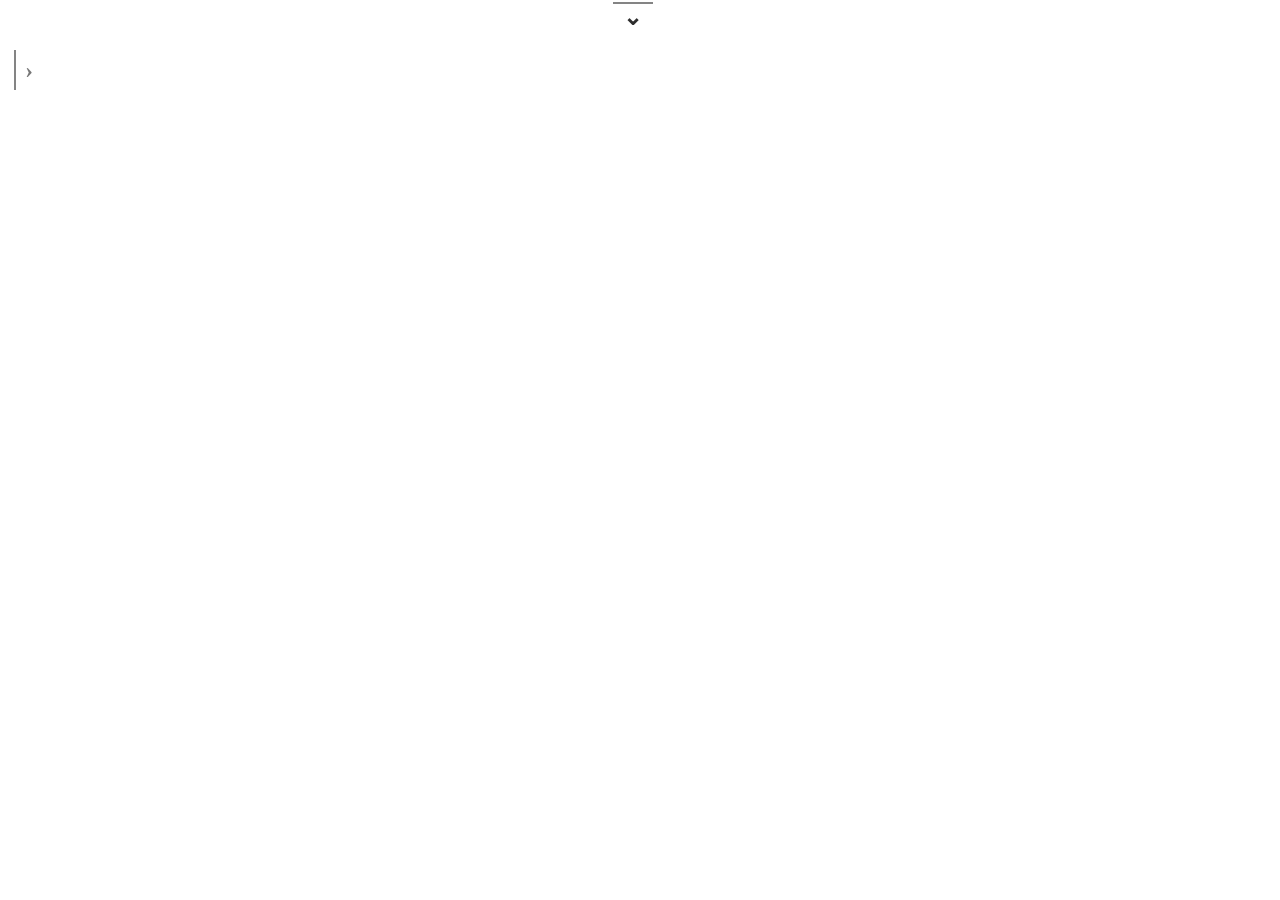
==== commit 764f7e5a: "Improve mobile sidebar layout and touch interactions" ====
--- a/index.html
+++ b/index.html
@@ -89,6 +89,7 @@
             color: inherit;
             font: inherit;
             cursor: pointer;
+            touch-action: manipulation;
         }
 
         button:focus-visible {
@@ -301,6 +302,7 @@
         }
 
         .sidebar-collapsed .sidebar-title,
+        .sidebar-collapsed .add-tab,
         .sidebar-collapsed .tab-list {
             position: absolute;
             visibility: hidden;
@@ -415,30 +417,125 @@
         }
 
         @media (max-width: 640px) {
+            html {
+                scrollbar-gutter: auto;
+            }
+
+            .header {
+                gap: 6px;
+            }
+
+            .header h1 {
+                font-size: 1.5rem;
+                line-height: 1;
+            }
+
             .workspace {
-                padding: 0 14px 32px;
+                padding: 0;
             }
 
             .sidebar {
-                position: static;
+                position: fixed;
+                left: 0;
+                top: 0;
+                bottom: 0;
+                width: 100%;
+                padding: 14px 12px max(24px, env(safe-area-inset-bottom)) 0;
+                overflow-x: hidden;
+                overflow-y: auto;
+                overscroll-behavior: contain;
+            }
+
+            :root:not(.sidebar-collapsed) .header,
+            :root:not(.sidebar-collapsed) main {
+                visibility: hidden;
+            }
+
+            :root:not(.sidebar-collapsed) .sidebar {
+                top: 0;
+            }
+
+            .sidebar-collapsed .sidebar {
+                top: 88px;
                 bottom: auto;
-                width: auto;
-                padding: 12px 0;
-                border-bottom: 1px solid var(--control);
+                width: 42px;
+                height: 72px;
+                padding: 14px 0 0;
+                overflow: hidden;
+            }
+
+            .nav-collapsed.sidebar-collapsed .sidebar {
+                top: 32px;
+            }
+
+            .sidebar-header {
+                min-height: 44px;
+            }
+
+            .sidebar-title {
+                left: 48px;
+            }
+
+            .sidebar-toggle {
+                width: 44px;
+                height: 44px;
+            }
+
+            .sidebar-collapsed .sidebar-toggle {
+                width: 42px;
+            }
+
+            .add-tab {
+                width: 36px;
+                height: 36px;
+            }
+
+            .tab-list {
                 overflow: visible;
             }
 
-            .sidebar-collapsed .sidebar {
-                width: auto;
-            }
-
-            .tab-list {
-                grid-auto-flow: column;
-                grid-auto-columns: minmax(130px, 1fr);
-                overflow-x: auto;
-                padding-bottom: 6px;
-            }
-
+            .tab-row {
+                grid-template-columns: 44px minmax(0, 1fr) 44px;
+            }
+
+            .subtab-row {
+                grid-template-columns: 44px minmax(0, 1fr);
+                margin-left: 14px;
+            }
+
+            .tab-button,
+            .tab-rename {
+                min-height: 44px;
+                padding: 10px;
+            }
+
+            .delete-tab,
+            .add-subtab {
+                width: 44px;
+                height: 44px;
+            }
+
+            .delete-tab {
+                opacity: 1;
+            }
+
+            main {
+                width: 100%;
+            }
+
+            .editor {
+                width: 100%;
+                min-height: calc(100vh - 88px);
+                min-height: calc(100dvh - 88px);
+                padding: 20px 22px calc(88px + env(safe-area-inset-bottom)) 50px;
+                font-size: 17px;
+                line-height: 1.4;
+            }
+
+            .nav-collapsed .editor {
+                min-height: calc(100vh - 32px);
+                min-height: calc(100dvh - 32px);
+            }
         }
 
         @media (prefers-reduced-motion: reduce) {
@@ -519,6 +616,7 @@
         const inlinePattern = /(?<!\*)(\*{1,3})([^*]+)\1(?!\*)|(?<!_)_([^_]+)_(?!_)/g;
         const storagePrefix = "em-dash-";
         const tabDoubleClickWindow = 400;
+        const mobileLayout = matchMedia("(max-width: 640px)");
         const defaultTabs = [
             { id: "write", label: "Write", subtabs: [{ id: "draft", label: "Draft" }] },
             { id: "notes", label: "Notes", subtabs: [{ id: "ideas", label: "Ideas" }] },
@@ -552,6 +650,12 @@
             button.title = label;
         }
 
+        function restoreEditorFocus() {
+            if (!mobileLayout.matches) {
+                editor.focus({ preventScroll: true });
+            }
+        }
+
         function cloneDefaultTabs() {
             return defaultTabs.map((tab) => ({
                 ...tab,
@@ -651,7 +755,7 @@
             save("active-subtab", activeSubtab ?? "");
             renderTabs();
             loadDraft();
-            editor.focus({ preventScroll: true });
+            restoreEditorFocus();
         }
 
         function renderTabs() {
@@ -694,6 +798,9 @@
                 tabClickTimer = setTimeout(() => {
                     tabClickTimer = null;
                     setActiveDocument(tab.id, subtab?.id ?? null);
+                    if (mobileLayout.matches) {
+                        setSidebarCollapsed(true);
+                    }
                 }, tabDoubleClickWindow);
             });
             button.addEventListener("dblclick", (event) => {
@@ -871,19 +978,19 @@
             const dark = !root.classList.contains("dark-mode");
             setDarkMode(dark);
             save("dark-mode", dark);
-            editor.focus({ preventScroll: true });
+            restoreEditorFocus();
         });
 
         navToggle.addEventListener("click", () => {
             setNavCollapsed(!root.classList.contains("nav-collapsed"), true);
-            editor.focus({ preventScroll: true });
+            restoreEditorFocus();
         });
 
         addTabButton.addEventListener("click", addTab);
 
         sidebarToggle.addEventListener("click", () => {
             setSidebarCollapsed(!root.classList.contains("sidebar-collapsed"), true);
-            editor.focus({ preventScroll: true });
+            restoreEditorFocus();
         });
 
         editor.addEventListener("beforeinput", (event) => {
@@ -1088,7 +1195,7 @@
         setSidebarCollapsed(true);
         renderTabs();
         loadDraft();
-        editor.focus();
+        restoreEditorFocus();
     </script>
 </body>
 </html>
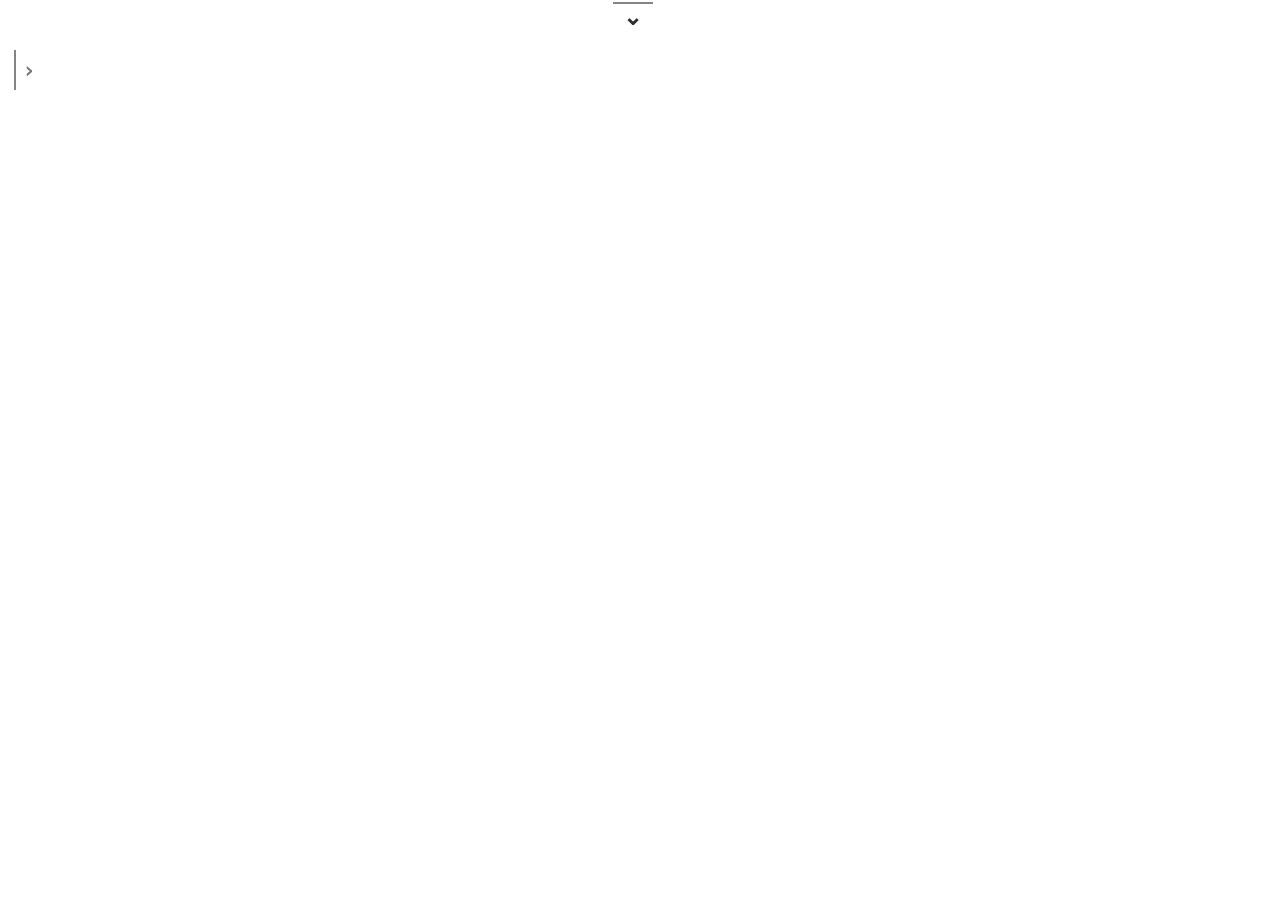
==== commit 92a31525: "Apply monospace styling consistently to sidebar headings" ====
--- a/index.html
+++ b/index.html
@@ -71,6 +71,7 @@
         }
 
         .header h1,
+        .sidebar,
         .editor {
             font-family: monospace;
         }
@@ -244,7 +245,6 @@
             left: 28px;
             margin: 0;
             color: var(--text);
-            font-family: monospace;
             font-size: 0.8rem;
             letter-spacing: 0.08em;
             text-transform: uppercase;
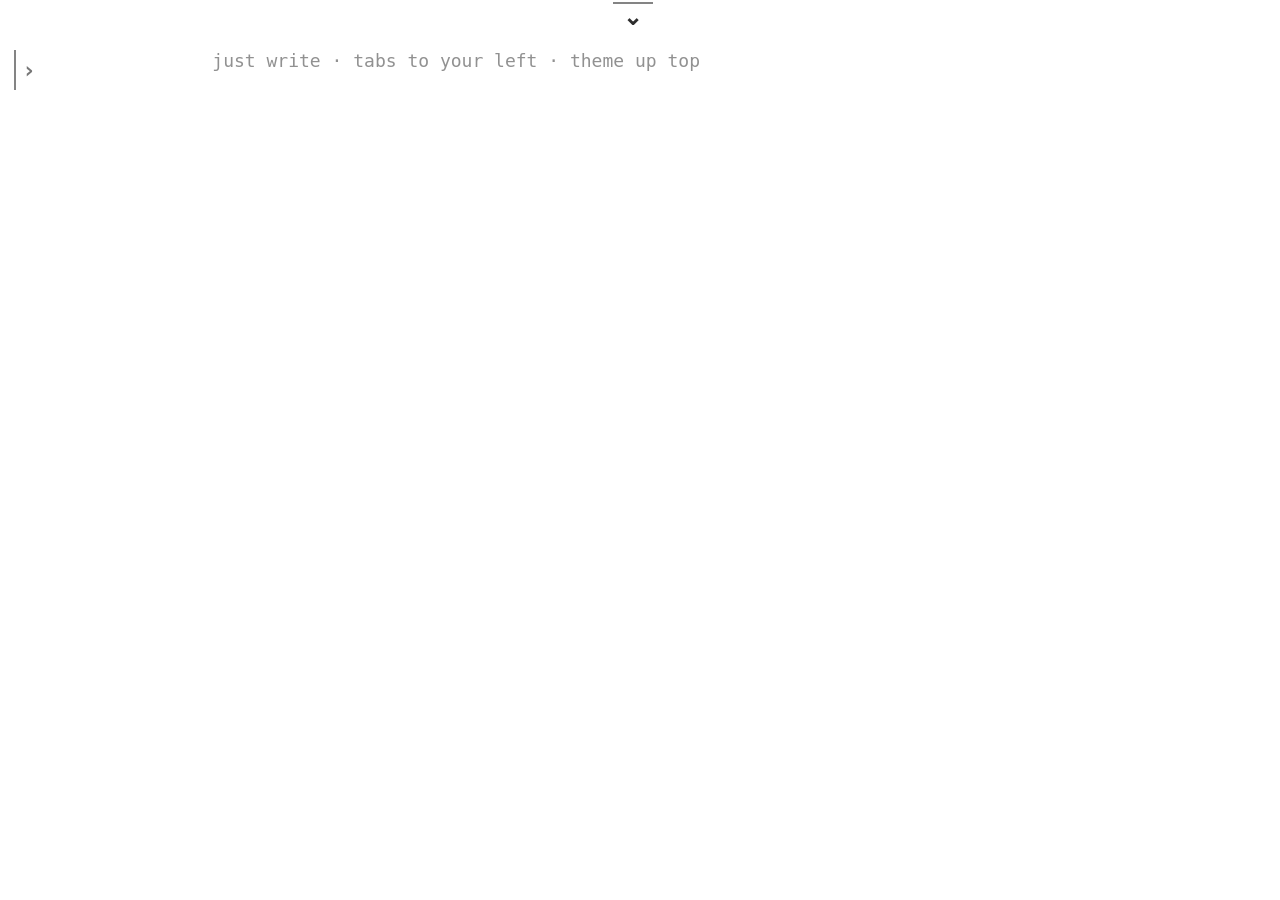
==== commit 3ef14589: "Add empty editor guidance placeholder" ====
--- a/index.html
+++ b/index.html
@@ -207,6 +207,16 @@
             padding-bottom: 40px;
         }
 
+        main {
+            min-width: 0;
+            margin-left: 220px;
+            transition: margin-left 180ms ease;
+        }
+
+        .sidebar-collapsed main {
+            margin-left: 42px;
+        }
+
         .sidebar {
             position: fixed;
             left: 0;
@@ -407,13 +417,69 @@
         }
 
         .editor {
+            --editor-inline-start: 28px;
+            --editor-block-start: 18px;
             min-height: 60vh;
-            max-width: 760px;
+            max-width: 960px;
             margin: 0 auto;
             padding: 18px 28px 60px;
             outline: none;
+            position: relative;
             font-size: 18px;
             line-height: 1.25;
+            white-space: pre-wrap;
+            overflow-wrap: break-word;
+            word-break: normal;
+            hyphens: none;
+        }
+
+        .editor.is-empty::before {
+            position: absolute;
+            inset-block-start: var(--editor-block-start);
+            inset-inline-start: calc(var(--editor-inline-start) + 1ch);
+            content: "just write  ·  tabs to your left  ·  theme up top";
+            color: var(--muted);
+            opacity: 0.72;
+            pointer-events: none;
+            user-select: none;
+            white-space: nowrap;
+        }
+
+        .editor h1,
+        .editor h2,
+        .editor h3 {
+            margin: 1.1em 0 0.45em;
+            font-family: inherit;
+            line-height: 1.15;
+        }
+
+        .editor h1 {
+            font-size: 1.65rem;
+        }
+
+        .editor h2 {
+            font-size: 1.35rem;
+        }
+
+        .editor h3 {
+            font-size: 1.15rem;
+        }
+
+        .editor blockquote {
+            margin: 1em 0;
+            padding: 0 0 0 1em;
+            border-left: 2px solid var(--control);
+            color: var(--muted);
+        }
+
+        .editor ul,
+        .editor ol {
+            margin: 1em 0;
+            padding-inline-start: 1.5em;
+        }
+
+        .editor li {
+            margin: 0.25em 0;
         }
 
         @media (max-width: 640px) {
@@ -519,17 +585,25 @@
                 opacity: 1;
             }
 
-            main {
+            main,
+            .sidebar-collapsed main {
                 width: 100%;
+                margin-left: 0;
             }
 
             .editor {
+                --editor-inline-start: 16px;
+                --editor-block-start: 20px;
                 width: 100%;
                 min-height: calc(100vh - 88px);
                 min-height: calc(100dvh - 88px);
-                padding: 20px 22px calc(88px + env(safe-area-inset-bottom)) 50px;
-                font-size: 17px;
-                line-height: 1.4;
+                padding: 20px 16px calc(88px + env(safe-area-inset-bottom)) 50px;
+                font-size: 16px;
+                line-height: 1.5;
+            }
+
+            .editor.is-empty::before {
+                content: "just write";
             }
 
             .nav-collapsed .editor {
@@ -612,7 +686,6 @@
         const sidebarToggle = document.getElementById("sidebar-toggle");
         const themeToggle = document.getElementById("theme-toggle");
         const caretAnchor = "\u200B";
-        const graphemes = new Intl.Segmenter(undefined, { granularity: "grapheme" });
         const inlinePattern = /(?<!\*)(\*{1,3})([^*]+)\1(?!\*)|(?<!_)_([^_]+)_(?!_)/g;
         const storagePrefix = "em-dash-";
         const tabDoubleClickWindow = 400;
@@ -740,11 +813,17 @@
 
         function loadDraft() {
             const legacyDraft = activeTab === tabs[0].id && !activeSubtab ? load("draft") : null;
-            editor.innerHTML = load(currentDocumentKey()) ?? legacyDraft ?? "";
+            editor.innerHTML = (load(currentDocumentKey()) ?? legacyDraft ?? "").replaceAll(caretAnchor, "");
             const activeTabData = tabs.find((tab) => tab.id === activeTab);
             const activeLabel = activeTabData?.label;
             const subtabLabel = activeTabData?.subtabs.find((subtab) => subtab.id === activeSubtab)?.label;
             editor.setAttribute("aria-label", `${activeLabel}${subtabLabel ? `, ${subtabLabel}` : ""} document`);
+            updateEditorEmptyState();
+        }
+
+        function updateEditorEmptyState() {
+            const content = editor.textContent.replaceAll(caretAnchor, "");
+            editor.classList.toggle("is-empty", content.trim().length === 0);
         }
 
         function setActiveDocument(tabId, subtabId = null) {
@@ -993,56 +1072,25 @@
             restoreEditorFocus();
         });
 
-        editor.addEventListener("beforeinput", (event) => {
-            if (event.inputType !== "deleteContentBackward") {
+        editor.addEventListener("input", (event) => {
+            if (event.data === " " && formatBlock()) {
+                updateEditorEmptyState();
+                saveDraft();
                 return;
             }
 
-            const selection = getSelection();
-            const node = selection.anchorNode;
-            const offset = selection.anchorOffset;
-
-            if (selection.isCollapsed && node?.nodeType === Node.TEXT_NODE && node.data[offset - 1] === caretAnchor) {
-                let previous = offset === 1 ? node.previousSibling : null;
-
-                while (previous?.nodeType === Node.TEXT_NODE && !previous.data) {
-                    const empty = previous;
-                    previous = previous.previousSibling;
-                    empty.remove();
-                }
-
-                if (previous?.nodeType === Node.ELEMENT_NODE && previous.matches("strong, em")) {
-                    event.preventDefault();
-                    const walker = document.createTreeWalker(previous, NodeFilter.SHOW_TEXT);
-                    let lastText;
-
-                    while (walker.nextNode()) {
-                        lastText = walker.currentNode;
-                    }
-
-                    if (lastText?.data) {
-                        const last = [...graphemes.segment(lastText.data)].at(-1);
-                        lastText.deleteData(last.index, lastText.length - last.index);
-                    }
-                    previous.after(node);
-                    if (!previous.textContent) {
-                        previous.remove();
-                    }
-
-                    selection.collapse(node, node.length);
-                    saveDraft();
-                    return;
-                }
-
-                node.deleteData(offset - 1, 1);
-                selection.collapse(node, offset - 1);
-            }
+            if (event.data === " " && hasInlineSyntax()) {
+                formatInline();
+            }
+            updateEditorEmptyState();
+            saveDraft();
         });
 
-        editor.addEventListener("input", (event) => {
-            if (event.data !== " " || !formatBlock()) {
+        editor.addEventListener("blur", () => {
+            if (hasInlineSyntax()) {
                 formatInline();
             }
+            updateEditorEmptyState();
             saveDraft();
         });
 
@@ -1063,9 +1111,21 @@
             }
 
             if (block === editor) {
-                block = document.createElement("div");
-                block.append(...editor.childNodes);
-                editor.append(block);
+                if (editor.children.length || /[\r\n]/.test(text)) {
+                    return false;
+                }
+
+                const mark = match[1];
+                const content = text.slice(match[0].length);
+
+                if (mark.startsWith("#")) {
+                    replaceRootWithBlock(`h${mark.length}`, content);
+                } else if (mark === ">") {
+                    replaceRootWithBlock("blockquote", content);
+                } else {
+                    replaceRootWithList(mark === "-" ? "ul" : "ol", content);
+                }
+                return true;
             }
 
             const mark = match[1];
@@ -1081,6 +1141,22 @@
             return true;
         }
 
+        function replaceRootWithBlock(tag, text) {
+            const replacement = document.createElement(tag);
+            replacement.append(text || document.createElement("br"));
+            editor.replaceChildren(replacement);
+            placeCaretAtEnd(replacement);
+        }
+
+        function replaceRootWithList(tag, text) {
+            const list = document.createElement(tag);
+            const item = document.createElement("li");
+            item.append(text || document.createElement("br"));
+            list.append(item);
+            editor.replaceChildren(list);
+            placeCaretAtEnd(item);
+        }
+
         function replaceBlock(block, tag, text) {
             const replacement = document.createElement(tag);
             replacement.append(text || document.createElement("br"));
@@ -1105,10 +1181,10 @@
 
         function formatInline() {
             const caret = markCaret();
-            const cleanup = document.createTreeWalker(editor, NodeFilter.SHOW_TEXT);
-            while (cleanup.nextNode()) {
-                cleanup.currentNode.data = cleanup.currentNode.data.replaceAll(caretAnchor, "");
-            }
+            if (!caret) {
+                return false;
+            }
+
             editor.normalize();
 
             const walker = document.createTreeWalker(editor, NodeFilter.SHOW_TEXT);
@@ -1120,8 +1196,14 @@
                     nodes.push(node);
                 }
             }
-            nodes.forEach(formatTextNode);
+            const changed = nodes.reduce((didChange, node) => formatTextNode(node) || didChange, false);
             restoreCaret(caret);
+            return changed;
+        }
+
+        function hasInlineSyntax() {
+            const pattern = /(?<!\*)(\*{1,3})([^*]+)\1(?!\*)|(?<!_)_([^_]+)_(?!_)/;
+            return pattern.test(editor.textContent.replaceAll(caretAnchor, ""));
         }
 
         function formatTextNode(node) {
@@ -1150,6 +1232,7 @@
                 fragment.append(node.data.slice(end));
                 node.replaceWith(fragment);
             }
+            return changed;
         }
 
         function markCaret() {
@@ -1169,13 +1252,15 @@
                 return;
             }
 
-            const anchor = document.createTextNode(caretAnchor);
-            marker.replaceWith(anchor);
+            const parent = marker.parentNode;
+            const offset = Array.prototype.indexOf.call(parent.childNodes, marker);
+            const selection = getSelection();
+            marker.remove();
+
             const range = document.createRange();
-            range.setStart(anchor, 1);
+            range.setStart(parent, offset);
             range.collapse(true);
 
-            const selection = getSelection();
             selection.removeAllRanges();
             selection.addRange(range);
         }
